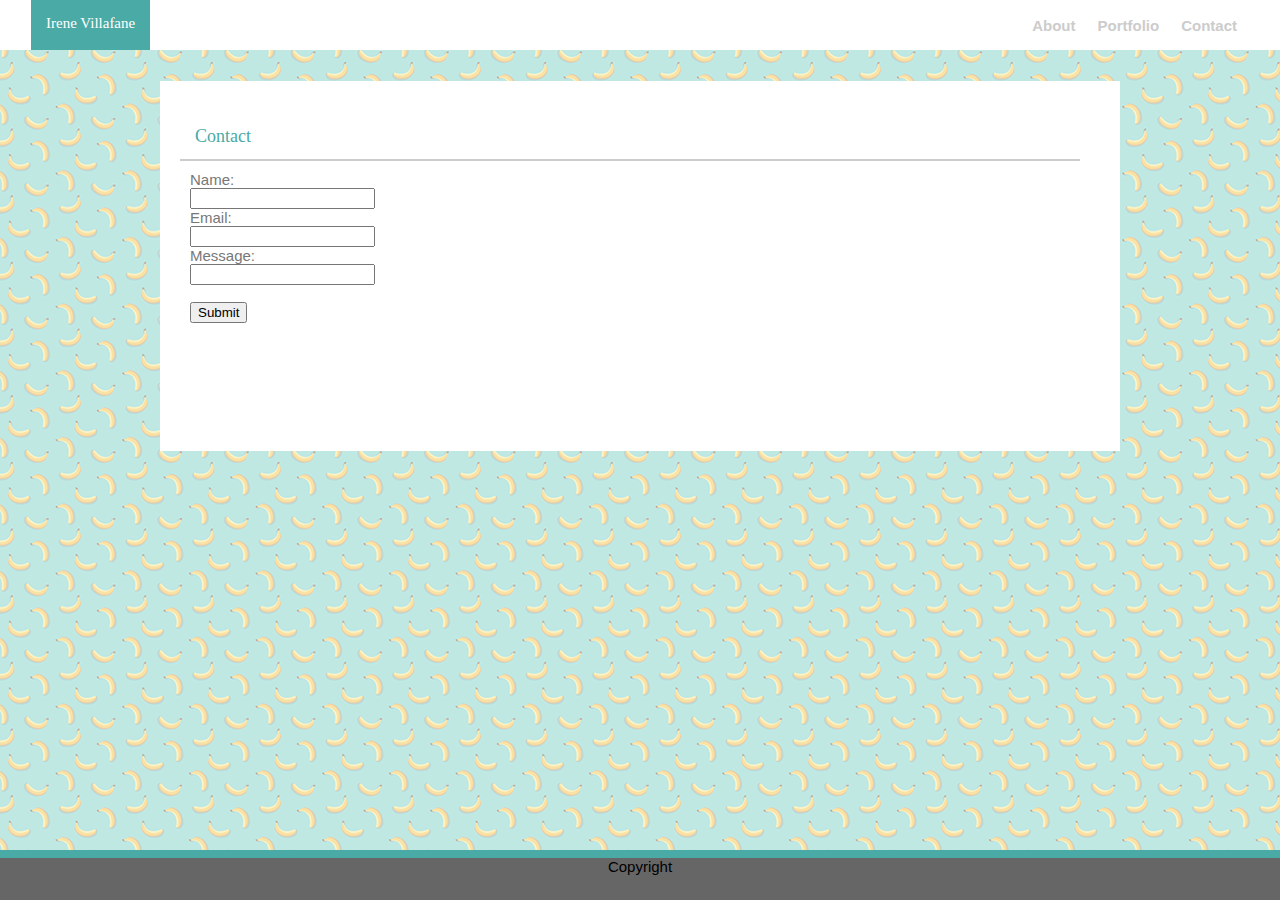
==== contact.html @ 42aa2850 "hi" ====
<!DOCTYPE html>
<html lang="en-us">

<head>
  <meta charset="UTF-8">
  <title>Irene Villafane</title>
  <link rel="stylesheet" type="text/css" href="style.css">
</head>

<body>
    
  
   <div class= "row"> 
        <header>
            Irene Villafane
        </header>
        
        <table>
        <tr>
            <th><a href="about.html">About</a></th>  
            <th><a href="portfolio.html">Portfolio</a></th>    
            <th><a href="contact.html">Contact</a></th>    
        </tr>
        </table>
   </div> 
  
    <section>

       <header id= "box">Contact</header>
        
       
      
       <form>
            Name:<br>
            <input type="text" name="John Smith"><br>
            Email:<br>
            <input type="text" name="example@gmail.com"><br>
            Message:<br>
            <input type="text" name="#">
            <br><br>
            <input type="submit" value="Submit">
        </form>










    </section>

   

    <footer>Copyright</footer>

</body>
   



</html>
---- style.css ----
* {
    box-sizing: border-box;
    
  }

body{

    font-family: Arial, Helvetica, sans-serif;
    
    width: 100%;
    font-size: 15px;
    margin: 0px;
    
    background-image: url("bananas.png");
    
        
}
img{
    margin:0px 10px 10px 0px;
}
.row{
    display: inline-block;
    width:100%;
    margin bottom:40px;
    background:white;
    
    
}

header{

    float:left;
    font-family:Georgia, 'Times New Roman', Times, serif;
    height: 50px;
    color:#ffffff;
    background:#4aaaa5;
    margin-left: 31px;
    padding: 15px;
}

table{
    float:right;
    width:200px;
    height: 50px;
    color:#cccccc;
    background:#ffffff;
    margin-right:31px;
}
th{
    padding:10px;
}
a{
    text-decoration:none;
    color:#cccccc;
}

#box{
    color:#4aaaa5;
    background:#ffffff;
    margin: 0px 0px 10px -10px;
    width: 100%;
    font-size:18px;
    border-bottom: 2px solid #cccccc;   
}

.left{
    float:left;
    
}
section{
    background:#ffffff;
    color:#777777;
    width: 960px;
    height: 370px;
    margin: auto;
    padding: 30px 30px 30px 30px;
    margin-top:28px;
    overflow:auto;
}
footer {
    position: fixed;
    left: 0;
    bottom: 0;
    width: 100%;
    height: 50px;
    background-color:#666666;
    text-align: center;
    border-top: 8px solid #4aaaa5;    
}
.group{
    display:inline-block;

   

}

.box-set1{
    float:left;
}
.box-set2{
    float:right;
}

.box{
    width:250px;
    height:180px;
    background:yellow;
    padding-top:110px;
    margin-left:10px;
}

h3{
    background:#4aaaa5;
    color:#ffffff;
    text-align:center;
    font-family:Georgia, 'Times New Roman', Times, serif;
    font-size:11px;
    height:50px;
    padding:20px;
}

.box-1{
    background-image: url("bananas.png");

}
.box-2{
    background-image: url("bananas.png");

}
.box-3{
    background-image: url("bananas.png");


}
.box-4{
    background-image: url("bananas.png");

}
.box-5{
    background-image: url("bananas.png");

}
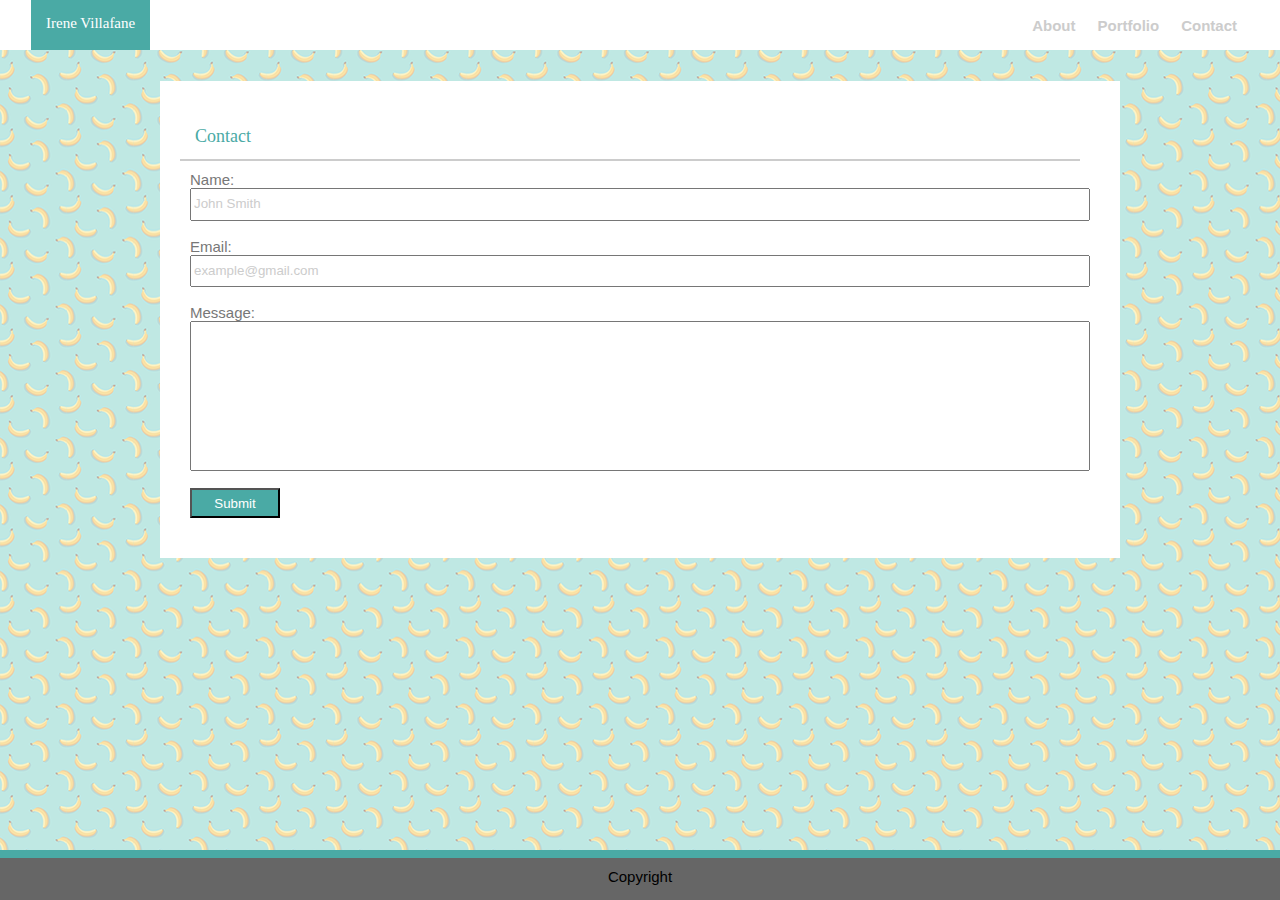
==== commit 3a67b047: "hi" ====
--- a/contact.html
+++ b/contact.html
@@ -32,13 +32,13 @@
       
        <form>
             Name:<br>
-            <input type="text" name="John Smith"><br>
+            <input type="text" value="John Smith"><br><br>
             Email:<br>
-            <input type="text" name="example@gmail.com"><br>
+            <input type="text" value="example@gmail.com"><br><br>
             Message:<br>
-            <input type="text" name="#">
+            <input class=irene type="text" name="#">
             <br><br>
-            <input type="submit" value="Submit">
+            <input class=submit type="submit" value="Submit">
         </form>
 
 
--- a/style.css
+++ b/style.css
@@ -71,11 +71,12 @@
     background:#ffffff;
     color:#777777;
     width: 960px;
-    height: 370px;
+    /* height: 370px; */
     margin: auto;
-    padding: 30px 30px 30px 30px;
+    padding: 30px 30px 40px 30px;
     margin-top:28px;
     overflow:auto;
+    
 }
 footer {
     position: fixed;
@@ -85,8 +86,28 @@
     height: 50px;
     background-color:#666666;
     text-align: center;
-    border-top: 8px solid #4aaaa5;    
+    border-top: 8px solid #4aaaa5;  
+    padding-top:10px;ß  
 }
+
+input{
+    width:100%;
+    color: #cccccc;
+    line-height:200%;
+}
+.irene{
+    width:100%;
+    color: #cccccc;
+    height:150px;
+}
+.submit{
+    width:90px;
+    height:30px;
+    color:white;
+    background-color:#4aaaa5;
+
+}
+
 .group{
     display:inline-block;
 
@@ -98,7 +119,7 @@
     float:left;
 }
 .box-set2{
-    float:right;
+    float:left;
 }
 
 .box{
@@ -120,23 +141,24 @@
 }
 
 .box-1{
-    background-image: url("bananas.png");
+    background-image: url('nightlife.jpg');
+    
 
 }
 .box-2{
-    background-image: url("bananas.png");
+    background-image: url('animal.jpg');
 
 }
 .box-3{
-    background-image: url("bananas.png");
+    background-image: url('bread.jpg');
 
 
 }
 .box-4{
-    background-image: url("bananas.png");
+    background-image: url('model.jpg');
 
 }
 .box-5{
-    background-image: url("bananas.png");
+    background-image: url("tree.jpg");
 
 }